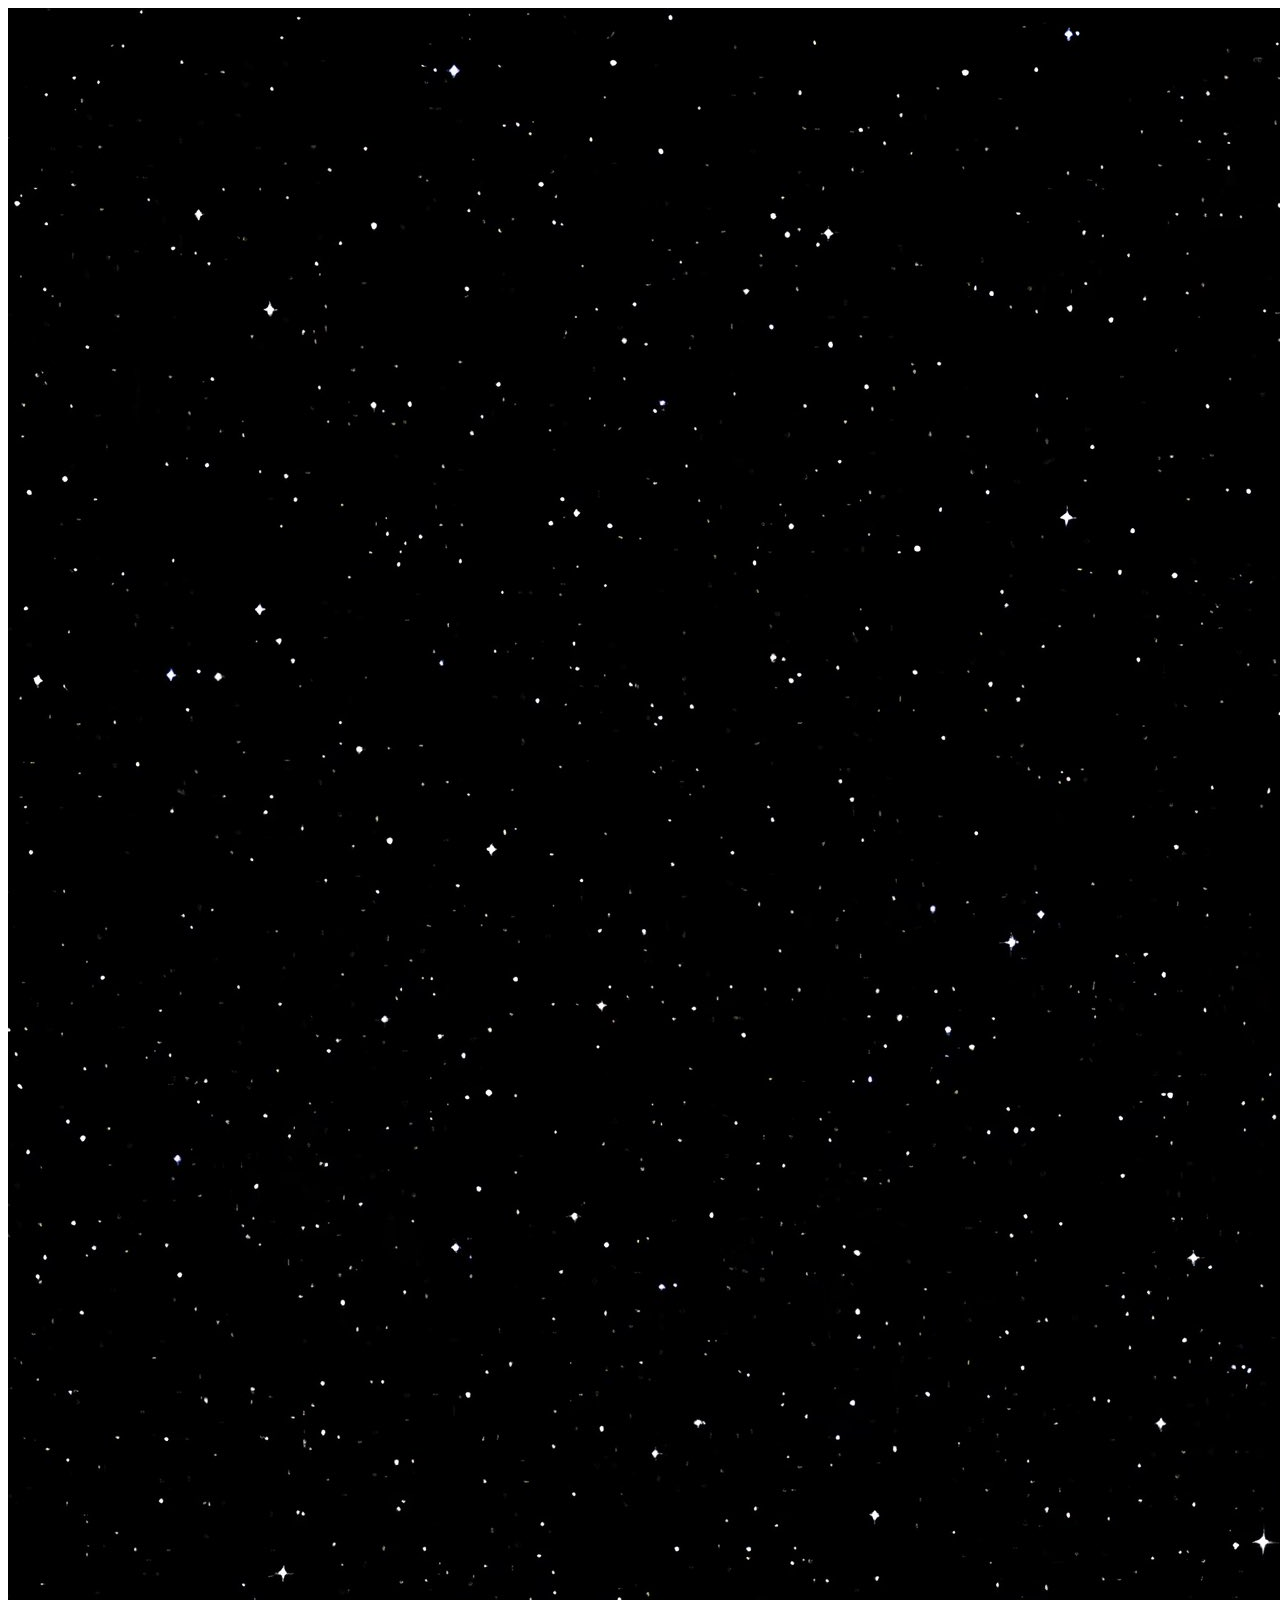
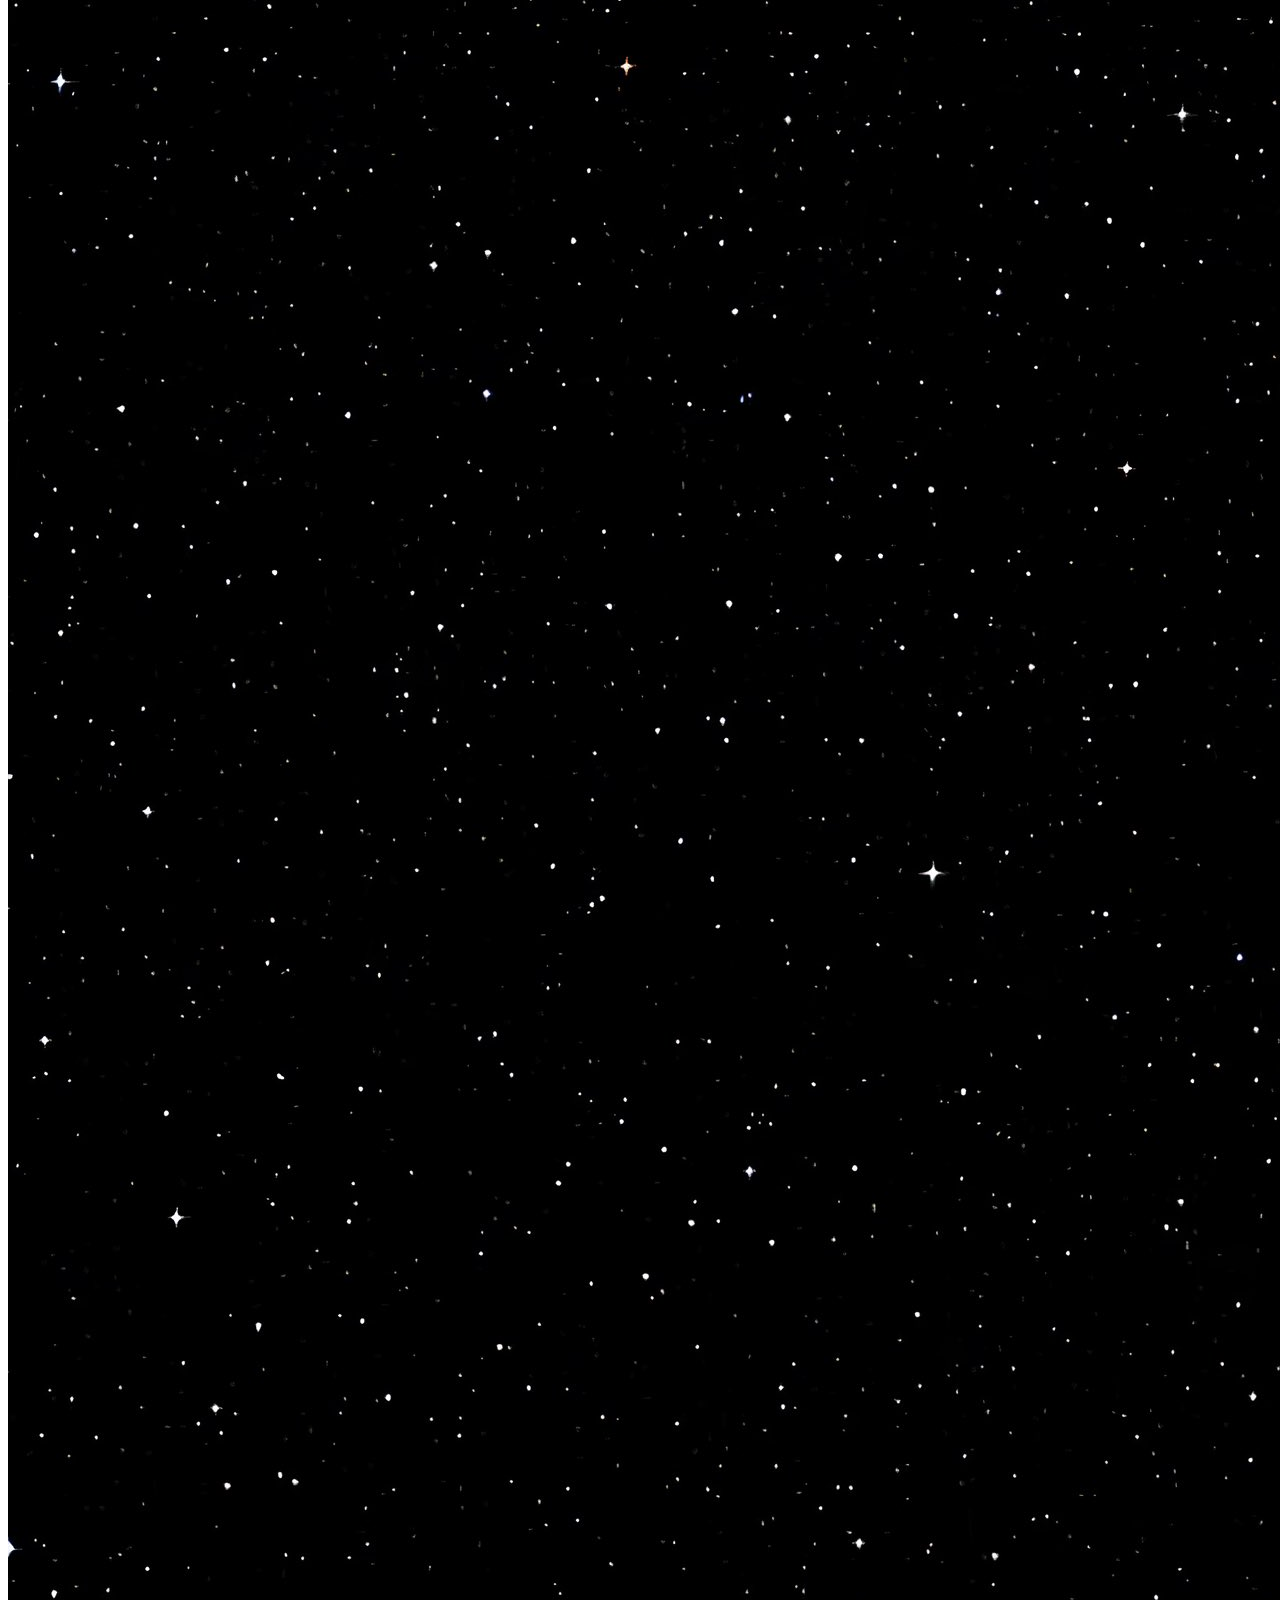
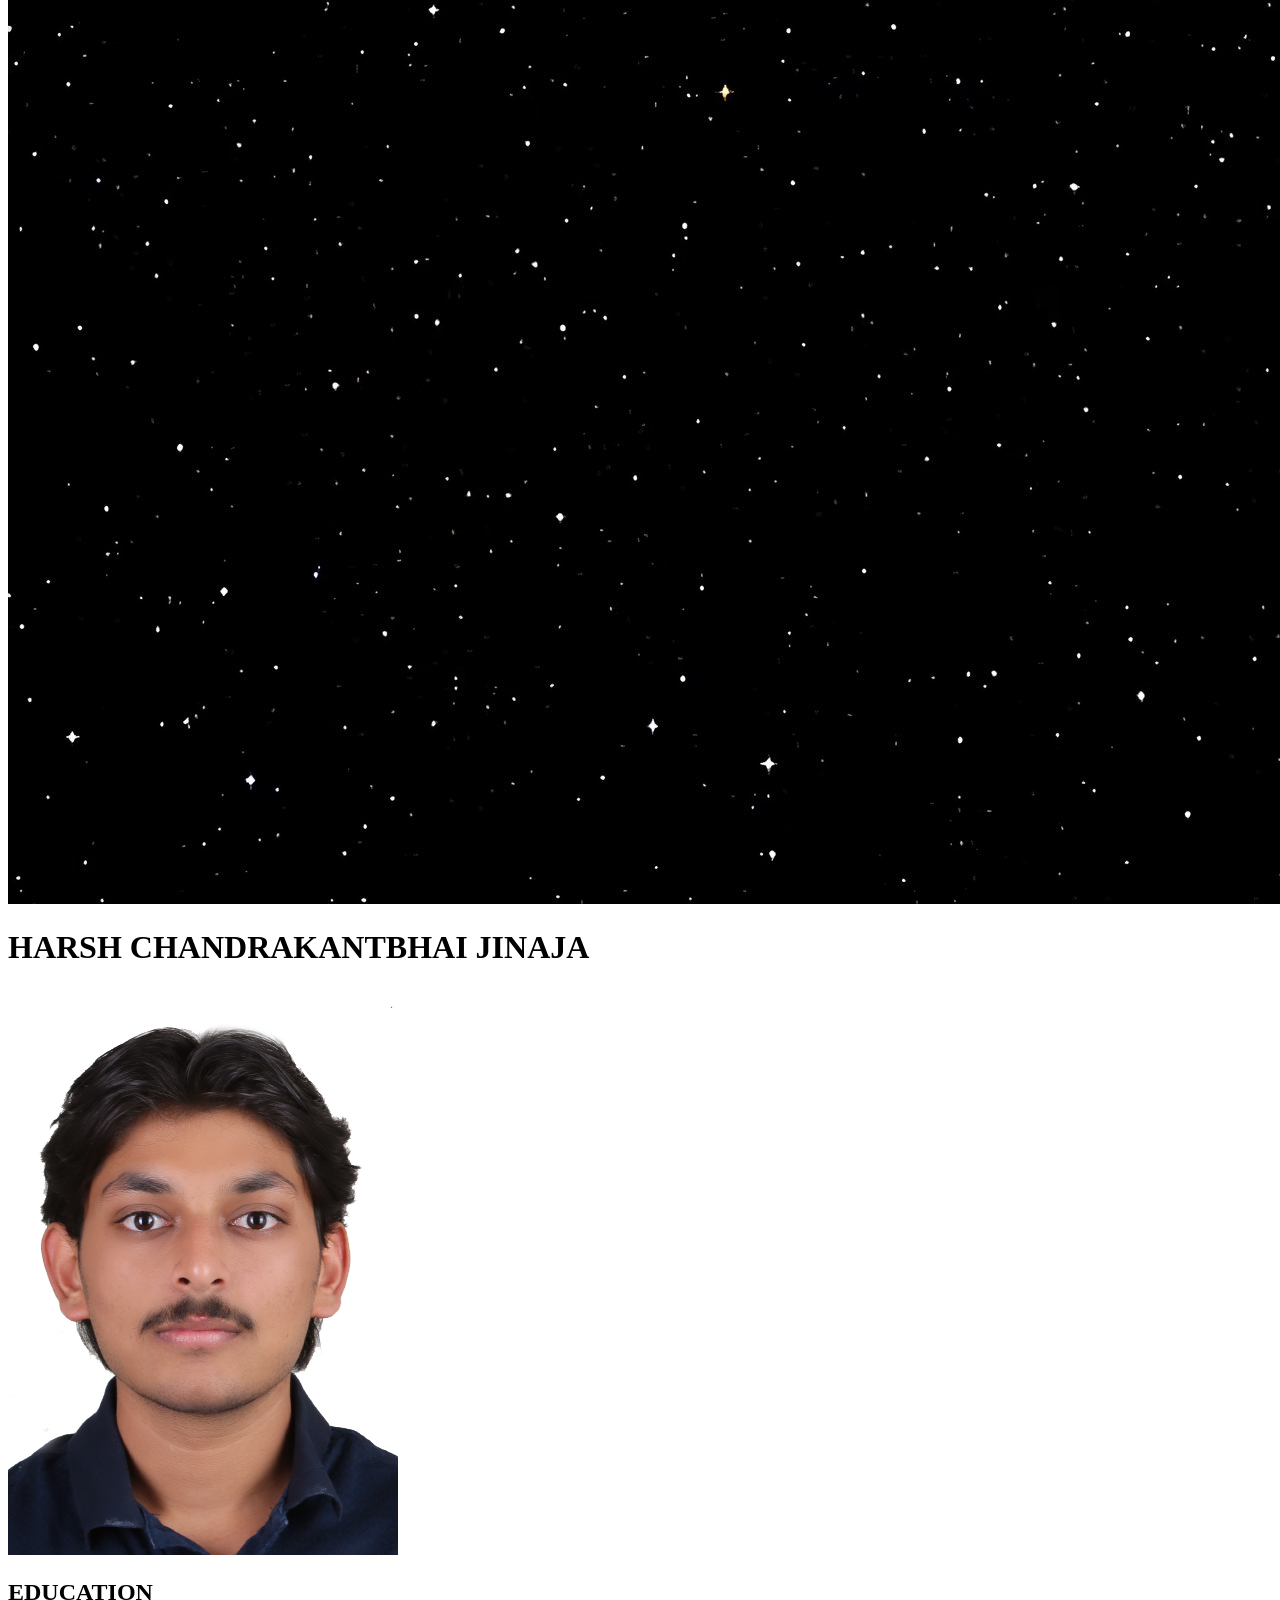
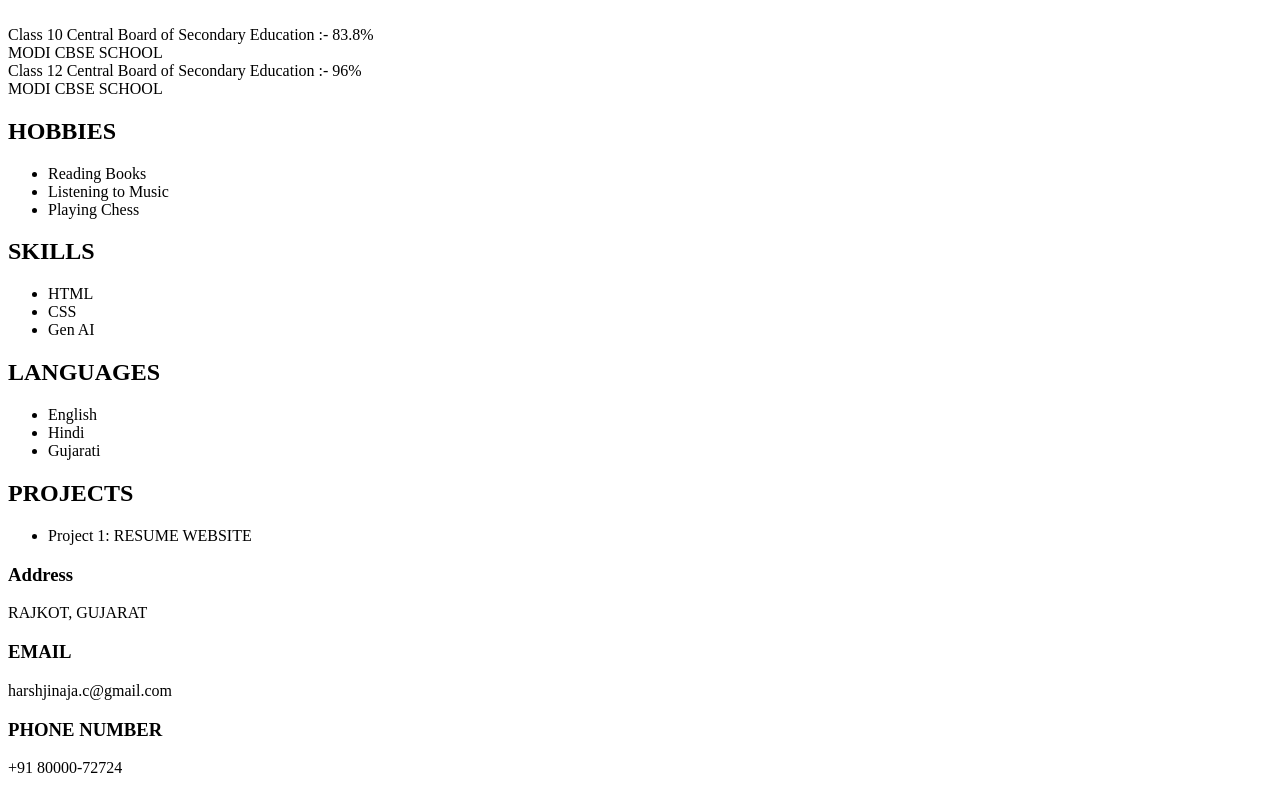
==== resume.html @ d0a62d84 "Add files via upload" ====
<!DOCTYPE html>
<html lang="en">
<head>
    <meta charset="UTF-8">
    <meta name="viewport" content="width=device-width, initial-scale=1.0">
    <title>Scrollable Background Image</title>
    <link rel="stylesheet" href="Harsh.css">
    
</head>
<body class="star">
    <img src="./star.jpeg" alt="Background" class="full-screen-img">
  <H1>HARSH CHANDRAKANTBHAI JINAJA</H1>
    <img src="./2B5A8989.jpg" alt="harshphoto" class="harshphoto">

    <h2>EDUCATION</h2>
    <p>Class 10 Central Board of Secondary Education :- 83.8% <br> MODI CBSE SCHOOL <br>Class 12 Central Board of Secondary Education :- 96% <br> MODI CBSE SCHOOL </p>

    <h2>HOBBIES</h2>    
<ul>
    <li>Reading Books</li>
    <li>Listening to Music</li>
    <li>Playing Chess</li>      
</ul>

<h2>SKILLS</h2>
<ul>
    <li>HTML</li>
    <li>CSS</li>
    <li>Gen AI</li>
</ul>

<h2>LANGUAGES</h2>
<ul>
    <li>English</li>
    <li>Hindi</li>
    <li>Gujarati</li>
</ul>

<h2>PROJECTS</h2>
<ul>
    <li>Project 1: RESUME WEBSITE</li>
</ul>

<h3>Address</h3>
<p> RAJKOT, GUJARAT </p>

<H3>EMAIL</H3>
<p>harshjinaja.c@gmail.com</p>

<h3>PHONE NUMBER</h3>
<p>+91 80000-72724</p>

</body>
</html>
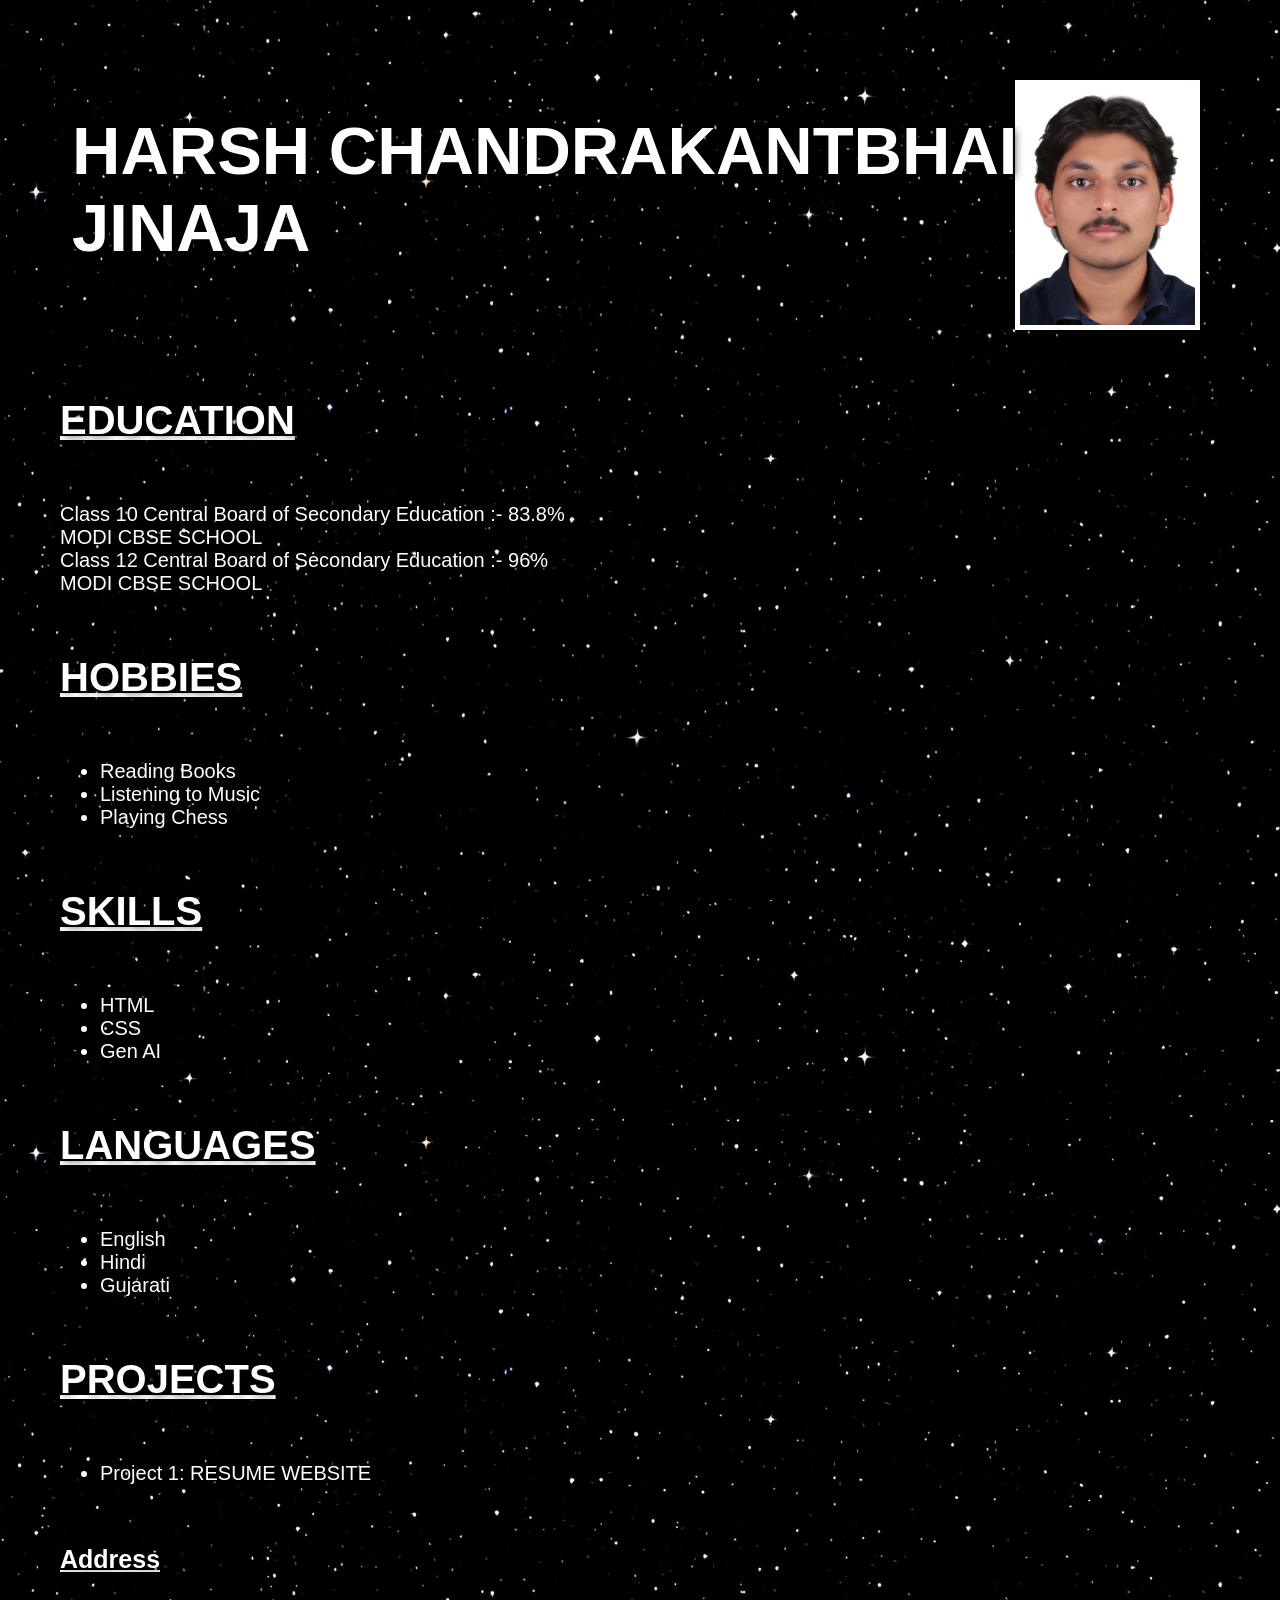
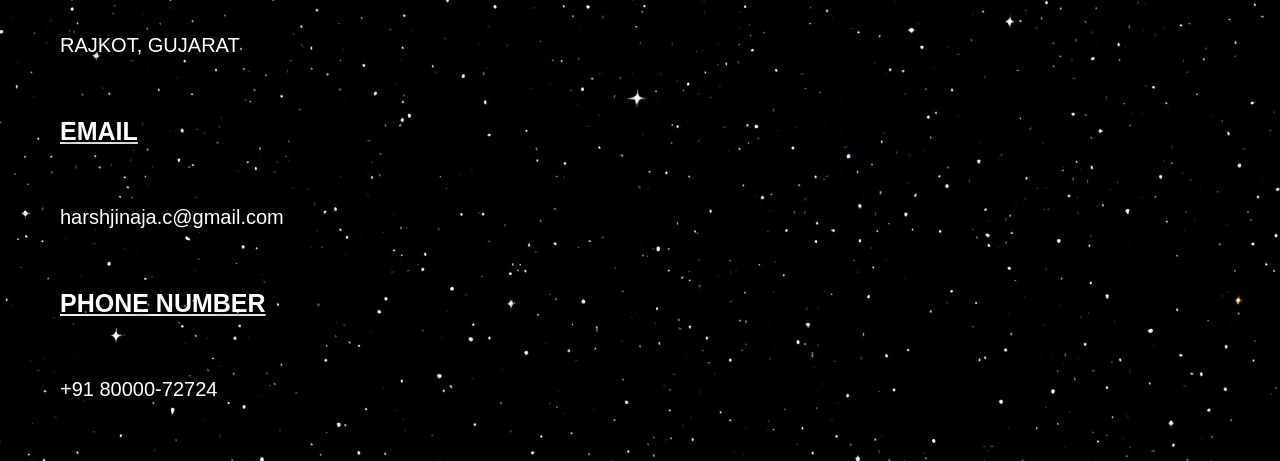
==== commit ae556796: "new" ====
--- a/resume.html
+++ b/resume.html
@@ -4,7 +4,7 @@
     <meta charset="UTF-8">
     <meta name="viewport" content="width=device-width, initial-scale=1.0">
     <title>Scrollable Background Image</title>
-    <link rel="stylesheet" href="Harsh.css">
+    <link rel="stylesheet" href="./harsh.css">
     
 </head>
 <body class="star">
--- a/harsh.css
+++ b/harsh.css
@@ -0,0 +1,153 @@
+#head {
+    font-style: italic ;
+    font-size: 100 px;
+}
+.harsh {
+   border: 10px solid black;
+}
+.h1 { 
+   text-align: center;
+
+}
+.full-screen-img {
+      position: fixed;
+      top: 0;
+      left: 0;
+      width: 100vw;   /* 100% of the viewport width */
+      height: 100vh;  /* 100% of the viewport height */
+      object-fit: cover; /* Crops the photo cleanly to fit without distortion */
+      z-index: -1;    /* Sends the image behind any text or buttons */
+  }
+
+  .resume-button {
+      position: fixed;
+      top: 50%;
+      left: 50%;
+      transform: translate(-50%, -50%);
+      padding: 15px 30px;
+      color: black;
+      background: #ffffff;
+      border-radius: 10px;
+      font: bold 16px sans-serif;}
+
+    
+      .top h2 {
+       text-align: right;
+         color: white;
+        margin: 5%;
+        padding: 20px;
+        background-color: rgba(35, 36, 36, 0.731); 
+       color: #ffffff; /* Crisp, fully opaque text */
+       padding: 20px;
+       display:block; /* Ensures the heading spans the full width of its container */
+       display:flex
+}
+
+.harshphoto {
+    position: top-right;
+    margin: px;
+    right: 100px;  /* Adjust this value to move the image left or right */
+    width: 100px;   /* 100% of the viewport width */
+    height: 240px;  /* 100% of the viewport height */
+    object-fit: top-right ; /* Crops the photo cleanly to fit without distortion */
+    z-index: -1;    /* Sends the image behind any text or buttons */
+}
+
+.star {
+            /* 1. Add your vertical background image */
+            background-image: url("./star.jpeg");
+        
+            
+            /* 2. Make the background move naturally with the page scroll */
+            background-attachment: scroll; 
+            
+            /* 3. Center the image horizontally, start from the top vertically */
+            background-position: center top; 
+            
+            /* 4. Prevent the image from tiling/repeating */
+            background-repeat: no-repeat; 
+            
+            /* 5. Scale the image to cover the full width of the screen */
+            background-size: cover; 
+            
+            /* Clean up default margins */
+            margin: 0;
+            padding: 0;
+            font-family: sans-serif;
+        }
+
+        /* Content styling to ensure the page is tall enough to scroll */
+        .content-spacer {
+            height: 200vh; /* Pushes the page height to twice the screen size */
+            display: flex;
+            flex-direction: column;
+            justify-content: space-between;
+            align-items: center;
+            color: white;
+            text-shadow: 2px 2px 8px rgba(0, 0, 0, 0.7);
+            padding: 20px;
+            box-sizing: border-box;
+        }
+
+        h1, h2 {
+            margin: 40px 0;
+        }
+
+        .harshphoto {
+            position: absolute;
+            top: 0;
+            right: 0;
+            width: 175px;
+            height: 240px;
+            margin: 80px;
+            object-fit: cover;
+            border: 5px solid white;
+        }
+        h1 {
+            text-align: left;
+            color: white;
+            text-shadow: 2px 2px 8px rgba(0, 0, 0, 0.7);
+            font-weight: bold;
+            font-size: 67px;
+            padding: 72px;
+        }
+
+        h2 , h3{
+            text-align: left;
+            color: white;
+            text-shadow: 2px 2px 8px rgba(0, 0, 0, 0.7);
+            font-weight: bold;
+            font-size: 40px;
+            margin: 60px;
+            text-decoration: underline solid #ffffff;
+        }
+
+        p , ul {
+            text-align: left;
+            color: white;
+            text-shadow: 2px 2px 8px rgba(0, 0, 0, 0.7);
+            font-size: 20px;
+            margin: 60px
+        }
+        
+        h3 {
+            text-align: left;
+            color: white;
+            text-shadow: 2px 2px 8px rgba(0, 0, 0, 0.7);
+            font-weight: bold;
+            font-size: 25px;
+            margin: 60px;
+            text-decoration: underline solid #ffffff;
+        }
+
+        #intro {
+            text-align: center;
+            color: white;
+            text-shadow: 2px 2px 8px rgba(0, 0, 0, 0.7);
+            font-weight: bold;
+            font-size: 25px;
+            margin: 60px;
+            background-color: rgba(68, 70, 70, 0.796);
+            padding: 20px;
+            text-decoration: none;
+        }
